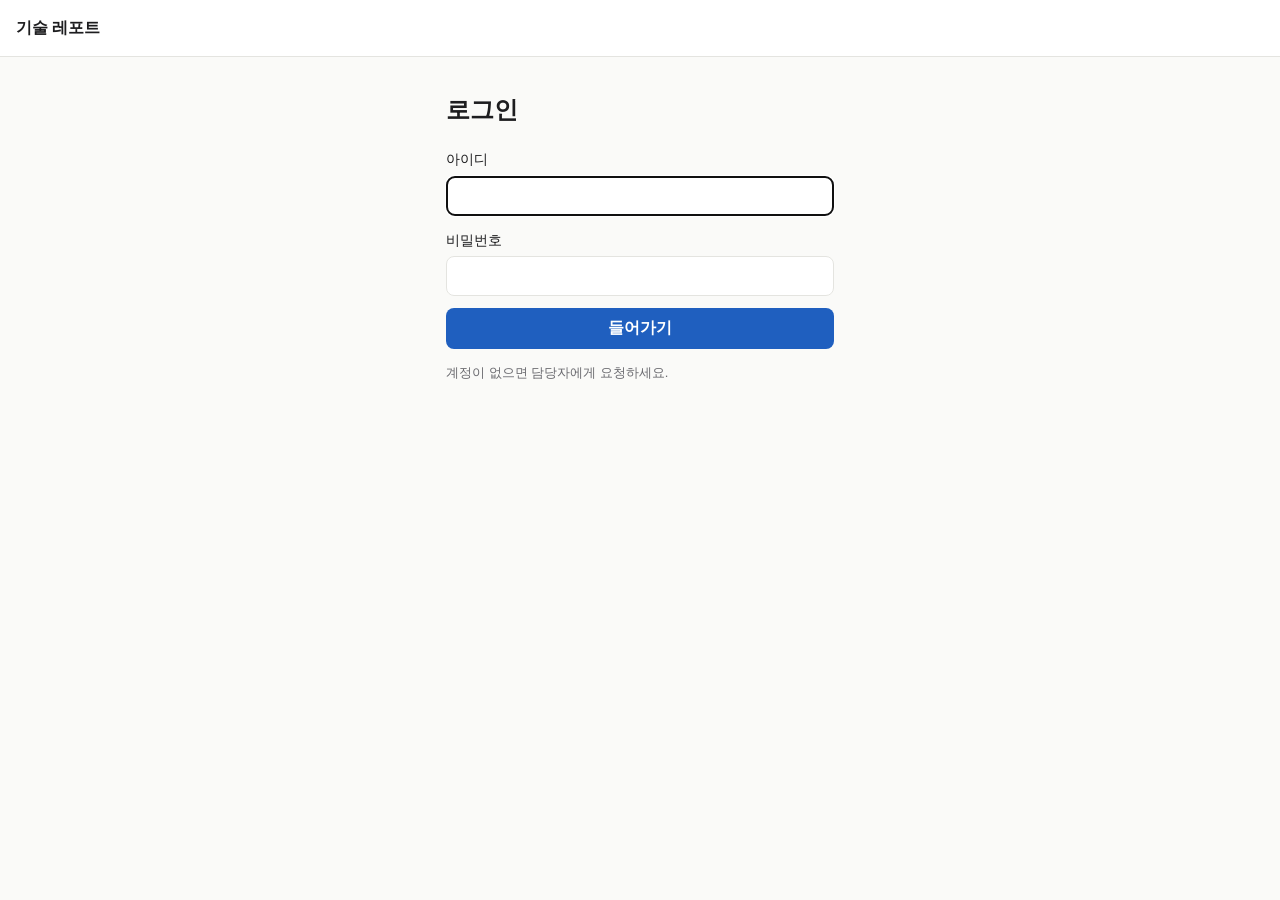
==== login.html @ c4757030 "사람별 계정 로그인으로 변경 (v0.2.0) - 주소는 열고, 로그인 전에는 목록·본문·그림 모두 막음 (middleware.js) - 계정은 Vercel 환경변수 USERS(아이" ====
<!doctype html>
<html lang="ko">
<head>
<meta charset="utf-8">
<meta name="viewport" content="width=device-width, initial-scale=1">
<meta name="robots" content="noindex, nofollow">
<title>로그인 · 기술 레포트</title>
<link rel="stylesheet" href="/assets/style.css">
</head>
<body>
<header class="top"><span class="brand">기술 레포트</span></header>
<main class="wrap narrow">
  <h1 class="pagetitle">로그인</h1>
  <p id="err" class="err" hidden>아이디나 비밀번호가 맞지 않습니다.</p>
  <form method="post" action="/login" class="form">
    <label>아이디<input name="id" autocomplete="username" required autofocus></label>
    <label>비밀번호<input name="pw" type="password" autocomplete="current-password" required></label>
    <input type="hidden" name="next" id="next">
    <button type="submit">들어가기</button>
  </form>
  <p class="muted small">계정이 없으면 담당자에게 요청하세요.</p>
</main>
<script>
var p = new URLSearchParams(location.search);
document.getElementById('next').value = p.get('next') || '/';
if (p.get('e')) document.getElementById('err').hidden = false;
</script>
</body>
</html>
---- assets/style.css ----
:root{--bg:#fafaf8;--card:#fff;--fg:#1d1d1f;--muted:#6b6b70;--line:#e4e4e0;--accent:#1f5fbf;--quote:#f1f3f6}
@media (prefers-color-scheme:dark){:root{--bg:#141416;--card:#1c1c1f;--fg:#ececee;--muted:#a0a0a8;--line:#2e2e33;--accent:#7fb0ff;--quote:#222228}}
*{box-sizing:border-box}
body{margin:0;background:var(--bg);color:var(--fg);font:16px/1.75 -apple-system,BlinkMacSystemFont,"Apple SD Gothic Neo","Pretendard","Noto Sans KR",sans-serif;word-break:keep-all}
a{color:var(--accent)}
.top{display:flex;justify-content:space-between;align-items:center;padding:14px 16px;border-bottom:1px solid var(--line);background:var(--card);position:sticky;top:0}
.brand{font-weight:700;color:var(--fg);text-decoration:none}
.back{text-decoration:none;font-size:14px}
.wrap{max-width:760px;margin:0 auto;padding:24px 16px 80px}
.muted{color:var(--muted)}
.search{width:100%;padding:10px 12px;border:1px solid var(--line);border-radius:8px;background:var(--card);color:var(--fg);font-size:16px}
.cards{list-style:none;padding:0;margin:16px 0 0}
.cards li{background:var(--card);border:1px solid var(--line);border-radius:10px;padding:16px;margin-bottom:12px}
.cards a.t{font-size:18px;font-weight:700;color:var(--fg);text-decoration:none}
.cards a.t:hover{color:var(--accent)}
.meta{font-size:13px;color:var(--muted);margin:2px 0 6px}
.tags{display:flex;flex-wrap:wrap;gap:6px;margin-top:8px}
.tag{font-size:12px;padding:1px 8px;border-radius:99px;border:1px solid var(--line);color:var(--muted)}
article h1{font-size:28px;line-height:1.35;margin:0 0 8px}
article h2{font-size:22px;margin:44px 0 12px;padding-top:12px;border-top:1px solid var(--line)}
article h3{font-size:18px;margin:32px 0 8px}
article blockquote{margin:16px 0;padding:10px 14px;background:var(--quote);border-left:3px solid var(--line);border-radius:4px;font-size:14px;color:var(--muted)}
article blockquote p{margin:0}
article sup a{text-decoration:none;font-size:12px}
article ol li{margin-bottom:6px;font-size:14px;overflow-wrap:anywhere}
article ol li:target{background:var(--quote)}
.byline{font-size:14px;color:var(--muted);border-bottom:1px solid var(--line);padding-bottom:16px;margin-bottom:8px}
.byline p{margin:2px 0}
article figure{margin:24px 0}
article figure img{display:block;width:100%;height:auto;border-radius:6px;border:1px solid var(--line)}
article figcaption{font-size:13px;color:var(--muted);margin-top:6px}
article figure.noimg figcaption{padding:10px 14px;background:var(--quote);border-left:3px solid var(--line);border-radius:4px}
article figure.noimg figcaption::before{content:"그림 · "}
.byline + h2{border-top:0;margin-top:24px;padding-top:0}
.narrow{max-width:420px}
.pagetitle{font-size:24px;margin:8px 0 16px}
.form{display:flex;flex-direction:column;gap:12px}
.form label{display:flex;flex-direction:column;gap:4px;font-size:14px}
.form input,.line{padding:10px 12px;border:1px solid var(--line);border-radius:8px;background:var(--card);color:var(--fg);font-size:16px}
.line{width:100%;font:13px/1.5 ui-monospace,monospace;word-break:break-all}
button{padding:10px 14px;border:0;border-radius:8px;background:var(--accent);color:#fff;font-size:16px;font-weight:600;cursor:pointer}
.err{color:#c0392b;font-size:14px}
.small{font-size:13px}
.top nav{display:flex;gap:14px;font-size:14px}
.top nav a{text-decoration:none}
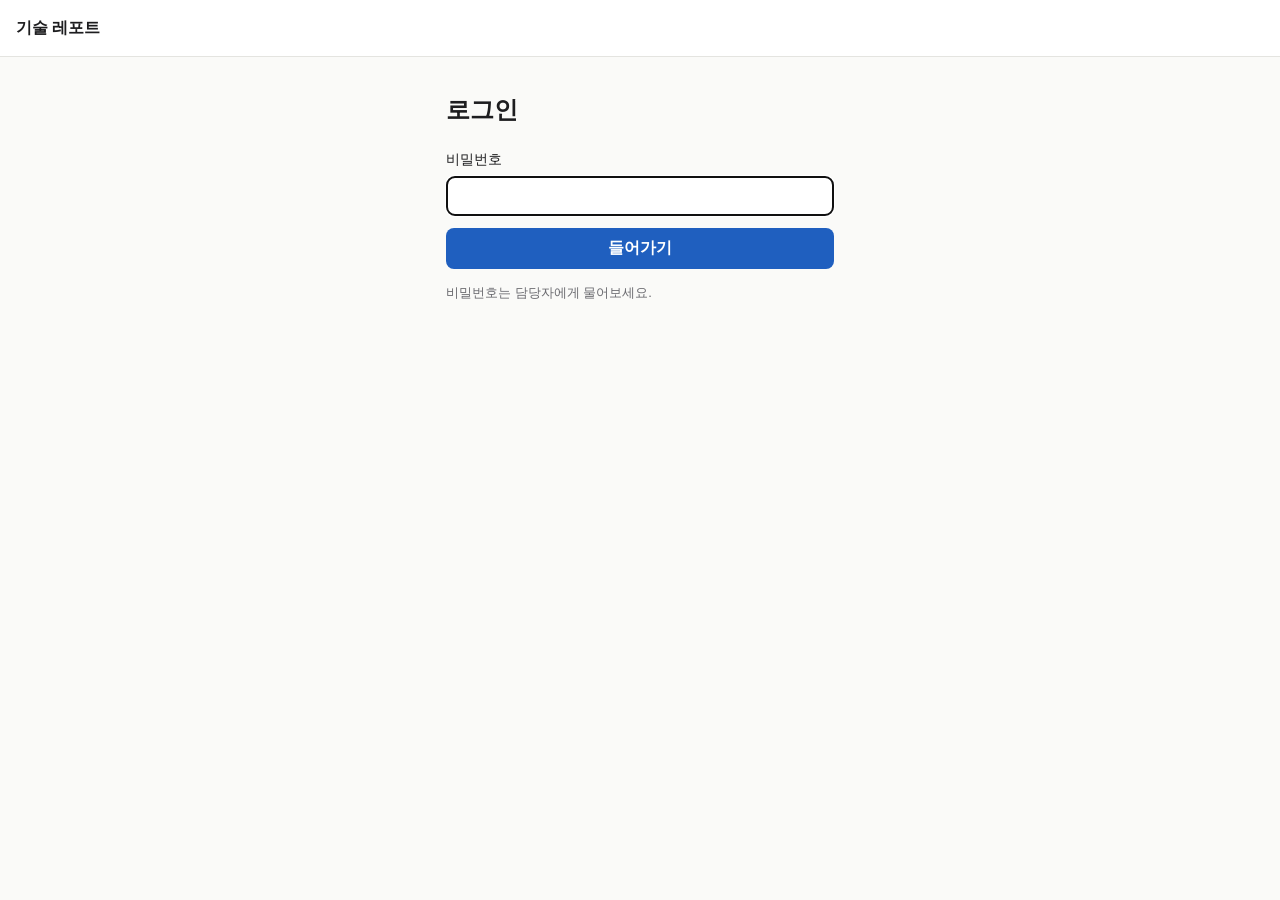
==== commit 12a6f209: "로그인을 공용 비밀번호 하나로 단순화 (v0.3.0) - Vercel 환경변수 SITE_PASSWORD 하나만 필요, 비밀번호를 바꾸면 모두 로그아웃 - 사람별 계정(USERS)," ====
--- a/login.html
+++ b/login.html
@@ -11,14 +11,13 @@
 <header class="top"><span class="brand">기술 레포트</span></header>
 <main class="wrap narrow">
   <h1 class="pagetitle">로그인</h1>
-  <p id="err" class="err" hidden>아이디나 비밀번호가 맞지 않습니다.</p>
+  <p id="err" class="err" hidden>비밀번호가 맞지 않습니다.</p>
   <form method="post" action="/login" class="form">
-    <label>아이디<input name="id" autocomplete="username" required autofocus></label>
-    <label>비밀번호<input name="pw" type="password" autocomplete="current-password" required></label>
+    <label>비밀번호<input name="pw" type="password" autocomplete="current-password" required autofocus></label>
     <input type="hidden" name="next" id="next">
     <button type="submit">들어가기</button>
   </form>
-  <p class="muted small">계정이 없으면 담당자에게 요청하세요.</p>
+  <p class="muted small">비밀번호는 담당자에게 물어보세요.</p>
 </main>
 <script>
 var p = new URLSearchParams(location.search);
